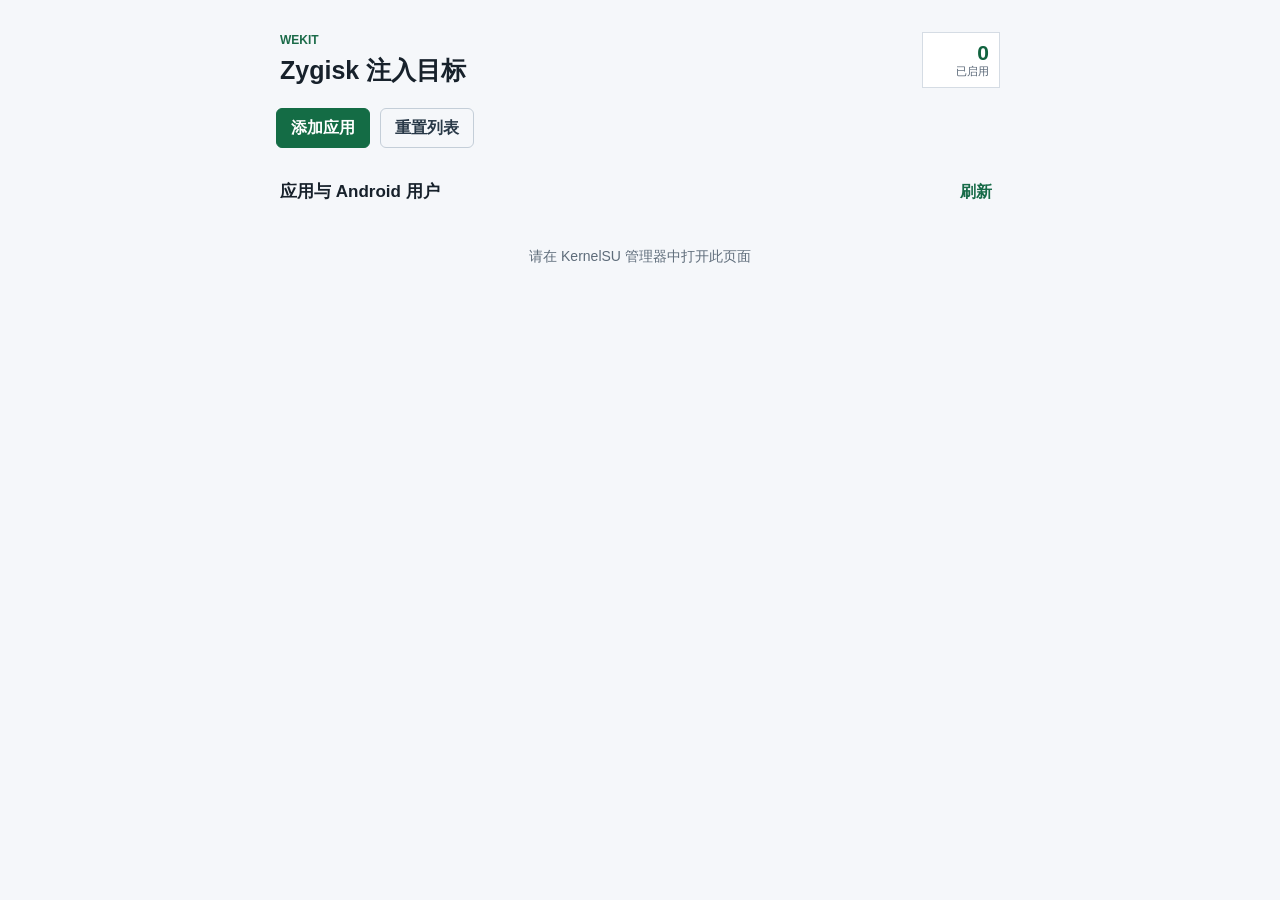
==== wekit-zygisk/template/webroot/index.html @ f5b7ab5e "feat: add zygisk module and tooling" ====
<!doctype html>
<html lang="zh-CN">
  <head>
    <meta charset="utf-8">
    <meta name="viewport" content="width=device-width, initial-scale=1, viewport-fit=cover">
    <meta name="color-scheme" content="light dark">
    <title>WeKit Zygisk</title>
    <link rel="stylesheet" href="css/app.css">
  </head>
  <body>
    <main class="page-shell">
      <header class="topbar">
        <div>
          <p class="eyebrow">WEKIT</p>
          <h1>Zygisk 注入目标</h1>
        </div>
        <div class="target-count" aria-live="polite">
          <span id="enabled-count">0</span>
          <span>已启用</span>
        </div>
      </header>

      <section class="toolbar" aria-label="目标操作">
        <button class="button button-primary" id="add-target" type="button">添加应用</button>
        <button class="button button-secondary" id="reset-targets" type="button">重置列表</button>
      </section>

      <section class="targets" aria-labelledby="targets-heading">
        <div class="section-heading">
          <h2 id="targets-heading">应用与 Android 用户</h2>
          <button class="text-button" id="refresh-targets" type="button">刷新</button>
        </div>
        <div class="loading" id="targets-loading" role="status">正在读取目标...</div>
        <div class="target-list" id="target-list" hidden></div>
        <div class="empty-state" id="empty-state" hidden>
          <h2>没有注入目标</h2>
          <button class="button button-primary" id="empty-add-target" type="button">添加应用</button>
        </div>
      </section>
    </main>

    <dialog class="app-dialog" id="app-dialog" aria-labelledby="app-dialog-title">
      <div class="dialog-header">
        <div>
          <p class="eyebrow">所有 Android 用户</p>
          <h2 id="app-dialog-title">添加应用</h2>
        </div>
        <button class="icon-button" id="close-dialog" type="button" aria-label="关闭">X</button>
      </div>
      <label class="search-field" for="app-search">
        <span>搜索</span>
        <input id="app-search" type="search" autocomplete="off" placeholder="应用包名或用户 ID">
      </label>
      <div class="loading" id="apps-loading" role="status">正在扫描已安装应用...</div>
      <div class="app-list" id="app-list" hidden></div>
      <div class="empty-state compact" id="apps-empty" hidden>没有匹配的应用</div>
    </dialog>

    <div class="toast" id="toast" role="status" aria-live="polite"></div>
    <script type="module" src="js/app.js"></script>
  </body>
</html>
---- wekit-zygisk/template/webroot/css/app.css ----
:root {
  color-scheme: light dark;
  font-family: Roboto, "Noto Sans CJK SC", "Noto Sans SC", Arial, sans-serif;
  background: #f5f7fa;
  color: #17212b;
}

* { box-sizing: border-box; }

body {
  margin: 0;
  min-width: 320px;
  min-height: 100vh;
  background: #f5f7fa;
}

button, input { font: inherit; }
button { cursor: pointer; }
button:disabled { cursor: wait; opacity: 0.58; }

.page-shell {
  width: min(100%, 760px);
  margin: 0 auto;
  padding: 24px 16px max(32px, env(safe-area-inset-bottom));
}

.topbar {
  display: flex;
  align-items: flex-start;
  justify-content: space-between;
  gap: 16px;
  padding: 8px 4px 20px;
}

.eyebrow {
  margin: 0 0 6px;
  color: #1b6b49;
  font-size: 12px;
  font-weight: 700;
  line-height: 16px;
  letter-spacing: 0;
}

h1, h2, p { margin-top: 0; }
h1 { margin-bottom: 0; font-size: 25px; line-height: 32px; font-weight: 720; letter-spacing: 0; }
h2 { margin-bottom: 0; font-size: 17px; line-height: 24px; font-weight: 700; letter-spacing: 0; }

.target-count {
  display: grid;
  min-width: 78px;
  padding: 8px 10px;
  border: 1px solid #d5dce4;
  background: #ffffff;
  color: #566474;
  text-align: right;
  font-size: 11px;
  line-height: 15px;
}

.target-count span:first-child { color: #11633f; font-size: 21px; font-weight: 750; line-height: 23px; }

.toolbar { display: flex; gap: 10px; margin-bottom: 28px; }

.button, .text-button, .icon-button, .delete-button {
  border: 1px solid transparent;
  border-radius: 6px;
  min-height: 40px;
  padding: 0 14px;
  font-weight: 650;
  letter-spacing: 0;
}

.button-primary { border-color: #146c45; background: #146c45; color: #ffffff; }
.button-primary:active { background: #0d5635; }
.button-secondary { border-color: #c4ced8; background: transparent; color: #283847; }
.button-secondary:active { background: #e5eaf0; }

.targets { min-width: 0; }
.section-heading { display: flex; align-items: center; justify-content: space-between; gap: 12px; margin: 0 4px 10px; }
.text-button { min-height: 32px; padding: 0 7px; background: transparent; color: #176b48; }
.text-button:active { background: #e0eee8; }

.target-list { display: grid; gap: 8px; }
.target-row {
  display: grid;
  grid-template-columns: minmax(0, 1fr) auto auto;
  align-items: center;
  gap: 12px;
  min-height: 76px;
  padding: 12px;
  border: 1px solid #d5dce4;
  border-radius: 6px;
  background: #ffffff;
}

.target-main { min-width: 0; }
.package-name { overflow: hidden; color: #17212b; font-family: "Roboto Mono", "Noto Sans Mono CJK SC", monospace; font-size: 14px; line-height: 20px; text-overflow: ellipsis; white-space: nowrap; }
.user-name { margin-top: 4px; color: #5e6c7a; font-size: 12px; line-height: 16px; }

.switch { position: relative; width: 46px; height: 28px; margin: 0; }
.switch input { position: absolute; width: 1px; height: 1px; opacity: 0; }
.switch-track {
  position: absolute;
  inset: 0;
  border: 1px solid #9aa8b5;
  border-radius: 14px;
  background: #dce3e9;
  transition: background 120ms ease, border-color 120ms ease;
}
.switch-track::after {
  position: absolute;
  top: 3px;
  left: 3px;
  width: 20px;
  height: 20px;
  border-radius: 50%;
  background: #ffffff;
  box-shadow: 0 1px 2px #00000035;
  content: "";
  transition: transform 120ms ease;
}
.switch input:checked + .switch-track { border-color: #146c45; background: #146c45; }
.switch input:checked + .switch-track::after { transform: translateX(18px); }
.switch input:focus-visible + .switch-track { outline: 2px solid #17212b; outline-offset: 2px; }

.delete-button { min-height: 34px; padding: 0 9px; border-color: #e2c4c6; background: transparent; color: #a12b31; font-size: 12px; }
.delete-button:active { background: #f9e7e8; }

.loading, .empty-state { padding: 28px 12px; color: #5e6c7a; font-size: 14px; line-height: 20px; text-align: center; }
.empty-state { border: 1px dashed #bcc7d1; border-radius: 6px; }
.empty-state h2 { margin-bottom: 14px; color: #334453; }
.empty-state.compact { margin: 12px 0; padding: 16px; }

.app-dialog {
  width: min(calc(100% - 24px), 680px);
  max-height: min(82vh, 720px);
  padding: 0;
  overflow: hidden;
  border: 1px solid #c5cfd8;
  border-radius: 6px;
  background: #ffffff;
  color: #17212b;
  box-shadow: 0 22px 70px #18233155;
}
.app-dialog::backdrop { background: #15212c75; }
.dialog-header { display: flex; align-items: flex-start; justify-content: space-between; gap: 16px; padding: 18px 18px 12px; border-bottom: 1px solid #e0e5ea; }
.dialog-header h2 { font-size: 20px; line-height: 27px; }
.icon-button { width: 36px; min-height: 36px; padding: 0; border-color: #c5cfd8; background: transparent; color: #3b4d5c; }
.icon-button:active { background: #e5eaf0; }

.search-field { display: grid; gap: 5px; padding: 14px 18px 8px; color: #536373; font-size: 12px; font-weight: 650; }
.search-field input { width: 100%; min-height: 42px; padding: 0 11px; border: 1px solid #aebbc6; border-radius: 4px; outline: none; background: #ffffff; color: #17212b; }
.search-field input:focus { border-color: #146c45; box-shadow: 0 0 0 2px #146c4530; }
.app-list { max-height: min(54vh, 510px); padding: 4px 10px 14px; overflow: auto; }
.app-row { width: 100%; display: grid; grid-template-columns: minmax(0, 1fr) auto; gap: 12px; align-items: center; min-height: 58px; padding: 8px; border: 0; border-bottom: 1px solid #e6ebef; background: transparent; color: #17212b; text-align: left; }
.app-row:active { background: #e8f1ec; }
.app-package { overflow: hidden; font-family: "Roboto Mono", "Noto Sans Mono CJK SC", monospace; font-size: 13px; line-height: 19px; text-overflow: ellipsis; white-space: nowrap; }
.app-user { color: #5e6c7a; font-size: 12px; line-height: 16px; white-space: nowrap; }

.toast { position: fixed; right: 16px; bottom: max(18px, env(safe-area-inset-bottom)); z-index: 5; max-width: min(calc(100% - 32px), 400px); padding: 10px 12px; border-radius: 5px; background: #17212b; color: #ffffff; font-size: 13px; line-height: 19px; opacity: 0; pointer-events: none; transform: translateY(8px); transition: opacity 120ms ease, transform 120ms ease; }
.toast.visible { opacity: 1; transform: translateY(0); }
.toast.error { background: #962c32; }

@media (max-width: 430px) {
  .page-shell { padding: 18px 12px max(24px, env(safe-area-inset-bottom)); }
  .topbar { padding-bottom: 16px; }
  .toolbar { display: grid; grid-template-columns: 1fr 1fr; }
  .button { padding: 0 8px; }
  .target-row { grid-template-columns: minmax(0, 1fr) auto; gap: 8px; }
  .delete-button { grid-column: 2; }
}

@media (prefers-color-scheme: dark) {
  :root, body { background: #151b20; color: #e8eef2; }
  .eyebrow, .target-count span:first-child, .text-button { color: #72d8a2; }
  .target-count, .target-row, .app-dialog { border-color: #3b4853; background: #20282f; }
  .target-count, .user-name, .loading, .empty-state, .app-user, .search-field { color: #b4c0c9; }
  .package-name, .app-row, .app-package, .empty-state h2 { color: #e8eef2; }
  .button-secondary, .icon-button { border-color: #4c5b66; color: #d3dde4; }
  .button-secondary:active, .icon-button:active { background: #33414b; }
  .text-button:active, .app-row:active { background: #294739; }
  .dialog-header, .app-row { border-color: #34414a; }
  .search-field input { border-color: #52616c; background: #182026; color: #edf3f6; }
  .delete-button { border-color: #79484c; color: #ffb7b9; }
  .switch-track { border-color: #71808b; background: #47545d; }
}
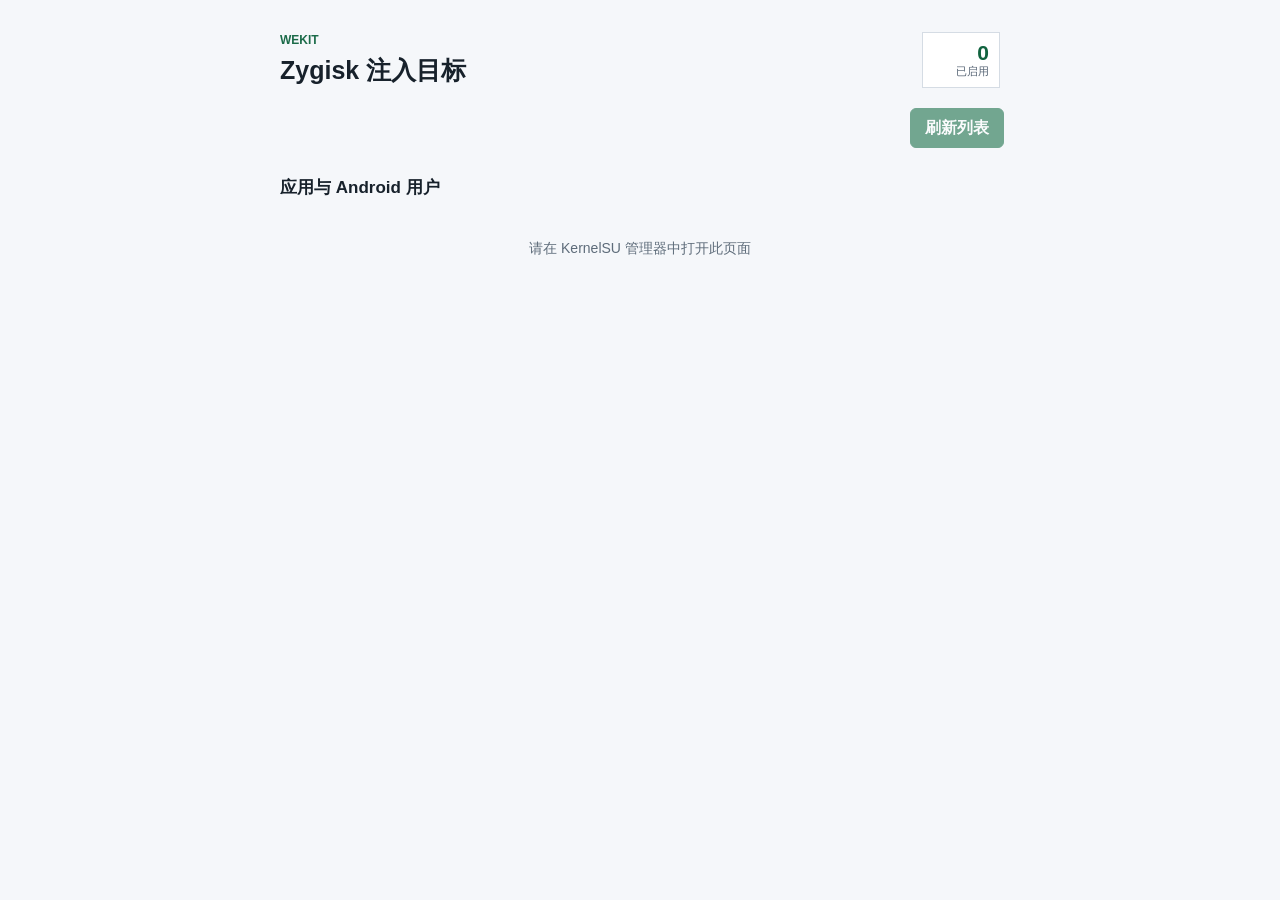
==== commit ded6c9de: "update target logic" ====
--- a/wekit-zygisk/template/webroot/index.html
+++ b/wekit-zygisk/template/webroot/index.html
@@ -21,40 +21,20 @@
       </header>
 
       <section class="toolbar" aria-label="目标操作">
-        <button class="button button-primary" id="add-target" type="button">添加应用</button>
-        <button class="button button-secondary" id="reset-targets" type="button">重置列表</button>
+        <button class="button button-primary" id="refresh-targets" type="button">刷新列表</button>
       </section>
 
       <section class="targets" aria-labelledby="targets-heading">
         <div class="section-heading">
           <h2 id="targets-heading">应用与 Android 用户</h2>
-          <button class="text-button" id="refresh-targets" type="button">刷新</button>
         </div>
         <div class="loading" id="targets-loading" role="status">正在读取目标...</div>
         <div class="target-list" id="target-list" hidden></div>
         <div class="empty-state" id="empty-state" hidden>
           <h2>没有注入目标</h2>
-          <button class="button button-primary" id="empty-add-target" type="button">添加应用</button>
         </div>
       </section>
     </main>
-
-    <dialog class="app-dialog" id="app-dialog" aria-labelledby="app-dialog-title">
-      <div class="dialog-header">
-        <div>
-          <p class="eyebrow">所有 Android 用户</p>
-          <h2 id="app-dialog-title">添加应用</h2>
-        </div>
-        <button class="icon-button" id="close-dialog" type="button" aria-label="关闭">X</button>
-      </div>
-      <label class="search-field" for="app-search">
-        <span>搜索</span>
-        <input id="app-search" type="search" autocomplete="off" placeholder="应用包名或用户 ID">
-      </label>
-      <div class="loading" id="apps-loading" role="status">正在扫描已安装应用...</div>
-      <div class="app-list" id="app-list" hidden></div>
-      <div class="empty-state compact" id="apps-empty" hidden>没有匹配的应用</div>
-    </dialog>
 
     <div class="toast" id="toast" role="status" aria-live="polite"></div>
     <script type="module" src="js/app.js"></script>
--- a/wekit-zygisk/template/webroot/css/app.css
+++ b/wekit-zygisk/template/webroot/css/app.css
@@ -59,9 +59,9 @@
 
 .target-count span:first-child { color: #11633f; font-size: 21px; font-weight: 750; line-height: 23px; }
 
-.toolbar { display: flex; gap: 10px; margin-bottom: 28px; }
+.toolbar { display: flex; justify-content: flex-end; margin-bottom: 28px; }
 
-.button, .text-button, .icon-button, .delete-button {
+.button {
   border: 1px solid transparent;
   border-radius: 6px;
   min-height: 40px;
@@ -72,18 +72,14 @@
 
 .button-primary { border-color: #146c45; background: #146c45; color: #ffffff; }
 .button-primary:active { background: #0d5635; }
-.button-secondary { border-color: #c4ced8; background: transparent; color: #283847; }
-.button-secondary:active { background: #e5eaf0; }
 
 .targets { min-width: 0; }
 .section-heading { display: flex; align-items: center; justify-content: space-between; gap: 12px; margin: 0 4px 10px; }
-.text-button { min-height: 32px; padding: 0 7px; background: transparent; color: #176b48; }
-.text-button:active { background: #e0eee8; }
 
 .target-list { display: grid; gap: 8px; }
 .target-row {
   display: grid;
-  grid-template-columns: minmax(0, 1fr) auto auto;
+  grid-template-columns: minmax(0, 1fr) auto;
   align-items: center;
   gap: 12px;
   min-height: 76px;
@@ -123,39 +119,9 @@
 .switch input:checked + .switch-track::after { transform: translateX(18px); }
 .switch input:focus-visible + .switch-track { outline: 2px solid #17212b; outline-offset: 2px; }
 
-.delete-button { min-height: 34px; padding: 0 9px; border-color: #e2c4c6; background: transparent; color: #a12b31; font-size: 12px; }
-.delete-button:active { background: #f9e7e8; }
-
 .loading, .empty-state { padding: 28px 12px; color: #5e6c7a; font-size: 14px; line-height: 20px; text-align: center; }
 .empty-state { border: 1px dashed #bcc7d1; border-radius: 6px; }
 .empty-state h2 { margin-bottom: 14px; color: #334453; }
-.empty-state.compact { margin: 12px 0; padding: 16px; }
-
-.app-dialog {
-  width: min(calc(100% - 24px), 680px);
-  max-height: min(82vh, 720px);
-  padding: 0;
-  overflow: hidden;
-  border: 1px solid #c5cfd8;
-  border-radius: 6px;
-  background: #ffffff;
-  color: #17212b;
-  box-shadow: 0 22px 70px #18233155;
-}
-.app-dialog::backdrop { background: #15212c75; }
-.dialog-header { display: flex; align-items: flex-start; justify-content: space-between; gap: 16px; padding: 18px 18px 12px; border-bottom: 1px solid #e0e5ea; }
-.dialog-header h2 { font-size: 20px; line-height: 27px; }
-.icon-button { width: 36px; min-height: 36px; padding: 0; border-color: #c5cfd8; background: transparent; color: #3b4d5c; }
-.icon-button:active { background: #e5eaf0; }
-
-.search-field { display: grid; gap: 5px; padding: 14px 18px 8px; color: #536373; font-size: 12px; font-weight: 650; }
-.search-field input { width: 100%; min-height: 42px; padding: 0 11px; border: 1px solid #aebbc6; border-radius: 4px; outline: none; background: #ffffff; color: #17212b; }
-.search-field input:focus { border-color: #146c45; box-shadow: 0 0 0 2px #146c4530; }
-.app-list { max-height: min(54vh, 510px); padding: 4px 10px 14px; overflow: auto; }
-.app-row { width: 100%; display: grid; grid-template-columns: minmax(0, 1fr) auto; gap: 12px; align-items: center; min-height: 58px; padding: 8px; border: 0; border-bottom: 1px solid #e6ebef; background: transparent; color: #17212b; text-align: left; }
-.app-row:active { background: #e8f1ec; }
-.app-package { overflow: hidden; font-family: "Roboto Mono", "Noto Sans Mono CJK SC", monospace; font-size: 13px; line-height: 19px; text-overflow: ellipsis; white-space: nowrap; }
-.app-user { color: #5e6c7a; font-size: 12px; line-height: 16px; white-space: nowrap; }
 
 .toast { position: fixed; right: 16px; bottom: max(18px, env(safe-area-inset-bottom)); z-index: 5; max-width: min(calc(100% - 32px), 400px); padding: 10px 12px; border-radius: 5px; background: #17212b; color: #ffffff; font-size: 13px; line-height: 19px; opacity: 0; pointer-events: none; transform: translateY(8px); transition: opacity 120ms ease, transform 120ms ease; }
 .toast.visible { opacity: 1; transform: translateY(0); }
@@ -164,23 +130,15 @@
 @media (max-width: 430px) {
   .page-shell { padding: 18px 12px max(24px, env(safe-area-inset-bottom)); }
   .topbar { padding-bottom: 16px; }
-  .toolbar { display: grid; grid-template-columns: 1fr 1fr; }
   .button { padding: 0 8px; }
   .target-row { grid-template-columns: minmax(0, 1fr) auto; gap: 8px; }
-  .delete-button { grid-column: 2; }
 }
 
 @media (prefers-color-scheme: dark) {
   :root, body { background: #151b20; color: #e8eef2; }
-  .eyebrow, .target-count span:first-child, .text-button { color: #72d8a2; }
-  .target-count, .target-row, .app-dialog { border-color: #3b4853; background: #20282f; }
-  .target-count, .user-name, .loading, .empty-state, .app-user, .search-field { color: #b4c0c9; }
-  .package-name, .app-row, .app-package, .empty-state h2 { color: #e8eef2; }
-  .button-secondary, .icon-button { border-color: #4c5b66; color: #d3dde4; }
-  .button-secondary:active, .icon-button:active { background: #33414b; }
-  .text-button:active, .app-row:active { background: #294739; }
-  .dialog-header, .app-row { border-color: #34414a; }
-  .search-field input { border-color: #52616c; background: #182026; color: #edf3f6; }
-  .delete-button { border-color: #79484c; color: #ffb7b9; }
+  .eyebrow, .target-count span:first-child { color: #72d8a2; }
+  .target-count, .target-row { border-color: #3b4853; background: #20282f; }
+  .target-count, .user-name, .loading, .empty-state { color: #b4c0c9; }
+  .package-name, .empty-state h2 { color: #e8eef2; }
   .switch-track { border-color: #71808b; background: #47545d; }
 }
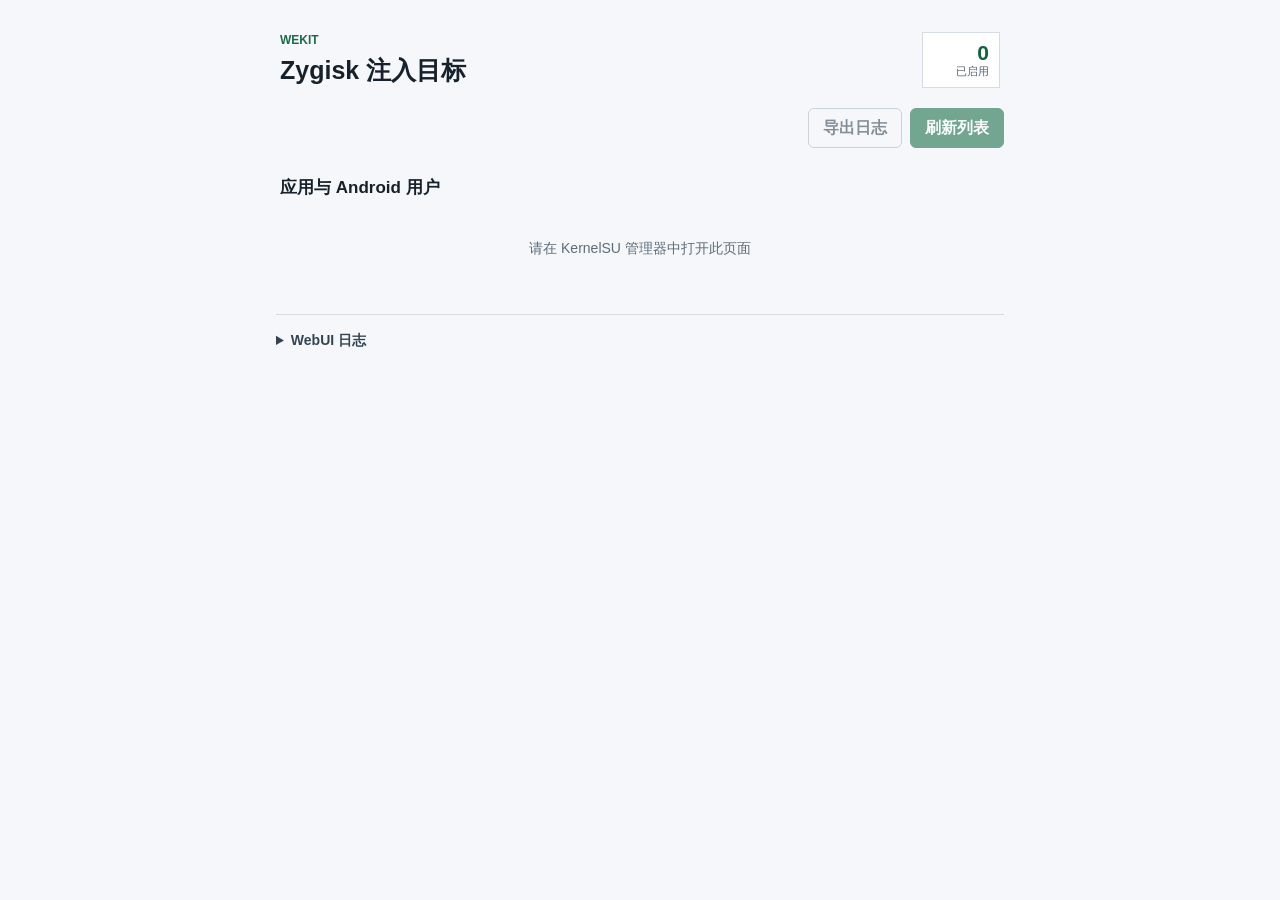
==== commit 02bd1090: "improve webui & fix setTrusted art symbol location logic & update docs & completely remove x86_64,x8" ====
--- a/wekit-zygisk/template/webroot/index.html
+++ b/wekit-zygisk/template/webroot/index.html
@@ -1,11 +1,14 @@
 <!doctype html>
 <html lang="zh-CN">
   <head>
-    <meta charset="utf-8">
-    <meta name="viewport" content="width=device-width, initial-scale=1, viewport-fit=cover">
-    <meta name="color-scheme" content="light dark">
+    <meta charset="utf-8" />
+    <meta
+      name="viewport"
+      content="width=device-width, initial-scale=1, viewport-fit=cover"
+    />
+    <meta name="color-scheme" content="light dark" />
     <title>WeKit Zygisk</title>
-    <link rel="stylesheet" href="css/app.css">
+    <link rel="stylesheet" href="css/app.css" />
   </head>
   <body>
     <main class="page-shell">
@@ -21,19 +24,51 @@
       </header>
 
       <section class="toolbar" aria-label="目标操作">
-        <button class="button button-primary" id="refresh-targets" type="button">刷新列表</button>
+        <button
+          class="button button-secondary"
+          id="export-logcat"
+          type="button"
+        >
+          导出日志
+        </button>
+        <button
+          class="button button-primary"
+          id="refresh-targets"
+          type="button"
+        >
+          刷新列表
+        </button>
       </section>
 
       <section class="targets" aria-labelledby="targets-heading">
         <div class="section-heading">
           <h2 id="targets-heading">应用与 Android 用户</h2>
         </div>
-        <div class="loading" id="targets-loading" role="status">正在读取目标...</div>
+        <div class="loading" id="targets-loading" role="status">
+          正在读取目标...
+        </div>
         <div class="target-list" id="target-list" hidden></div>
         <div class="empty-state" id="empty-state" hidden>
           <h2>没有注入目标</h2>
         </div>
       </section>
+
+      <details class="diagnostics" id="diagnostics">
+        <summary>WebUI 日志</summary>
+        <div class="diagnostics-toolbar">
+          <code>/data/adb/wekit/webui.log</code>
+          <button
+            class="button button-secondary"
+            id="refresh-log"
+            type="button"
+          >
+            重新加载
+          </button>
+        </div>
+        <pre class="log-output" id="device-log" aria-live="polite">
+尚未加载</pre
+        >
+      </details>
     </main>
 
     <div class="toast" id="toast" role="status" aria-live="polite"></div>
--- a/wekit-zygisk/template/webroot/css/app.css
+++ b/wekit-zygisk/template/webroot/css/app.css
@@ -59,7 +59,7 @@
 
 .target-count span:first-child { color: #11633f; font-size: 21px; font-weight: 750; line-height: 23px; }
 
-.toolbar { display: flex; justify-content: flex-end; margin-bottom: 28px; }
+.toolbar { display: flex; justify-content: flex-end; gap: 8px; margin-bottom: 28px; }
 
 .button {
   border: 1px solid transparent;
@@ -72,6 +72,8 @@
 
 .button-primary { border-color: #146c45; background: #146c45; color: #ffffff; }
 .button-primary:active { background: #0d5635; }
+.button-secondary { border-color: #aeb9c3; background: transparent; color: #334453; }
+.button-secondary:active { background: #e5eaee; }
 
 .targets { min-width: 0; }
 .section-heading { display: flex; align-items: center; justify-content: space-between; gap: 12px; margin: 0 4px 10px; }
@@ -123,6 +125,30 @@
 .empty-state { border: 1px dashed #bcc7d1; border-radius: 6px; }
 .empty-state h2 { margin-bottom: 14px; color: #334453; }
 
+.diagnostics {
+  margin-top: 28px;
+  padding-top: 14px;
+  border-top: 1px solid #d5dce4;
+}
+.diagnostics summary { color: #334453; font-size: 14px; font-weight: 700; line-height: 22px; cursor: pointer; }
+.diagnostics-toolbar { display: flex; align-items: center; justify-content: space-between; gap: 12px; margin: 12px 0 8px; }
+.diagnostics-toolbar code { min-width: 0; overflow-wrap: anywhere; color: #5e6c7a; font-size: 11px; line-height: 16px; }
+.log-output {
+  max-height: 320px;
+  margin: 0;
+  padding: 12px;
+  overflow: auto;
+  border: 1px solid #d5dce4;
+  border-radius: 6px;
+  background: #edf1f4;
+  color: #17212b;
+  font-family: "Roboto Mono", "Noto Sans Mono CJK SC", monospace;
+  font-size: 11px;
+  line-height: 17px;
+  overflow-wrap: anywhere;
+  white-space: pre-wrap;
+}
+
 .toast { position: fixed; right: 16px; bottom: max(18px, env(safe-area-inset-bottom)); z-index: 5; max-width: min(calc(100% - 32px), 400px); padding: 10px 12px; border-radius: 5px; background: #17212b; color: #ffffff; font-size: 13px; line-height: 19px; opacity: 0; pointer-events: none; transform: translateY(8px); transition: opacity 120ms ease, transform 120ms ease; }
 .toast.visible { opacity: 1; transform: translateY(0); }
 .toast.error { background: #962c32; }
@@ -132,6 +158,8 @@
   .topbar { padding-bottom: 16px; }
   .button { padding: 0 8px; }
   .target-row { grid-template-columns: minmax(0, 1fr) auto; gap: 8px; }
+  .diagnostics-toolbar { align-items: stretch; flex-direction: column; }
+  .diagnostics-toolbar .button { align-self: flex-end; }
 }
 
 @media (prefers-color-scheme: dark) {
@@ -140,5 +168,11 @@
   .target-count, .target-row { border-color: #3b4853; background: #20282f; }
   .target-count, .user-name, .loading, .empty-state { color: #b4c0c9; }
   .package-name, .empty-state h2 { color: #e8eef2; }
+  .button-secondary { border-color: #687783; color: #dce5eb; }
+  .button-secondary:active { background: #2a343c; }
+  .diagnostics { border-color: #3b4853; }
+  .diagnostics summary { color: #dce5eb; }
+  .diagnostics-toolbar code { color: #aebbc4; }
+  .log-output { border-color: #3b4853; background: #10161a; color: #dce5eb; }
   .switch-track { border-color: #71808b; background: #47545d; }
 }
